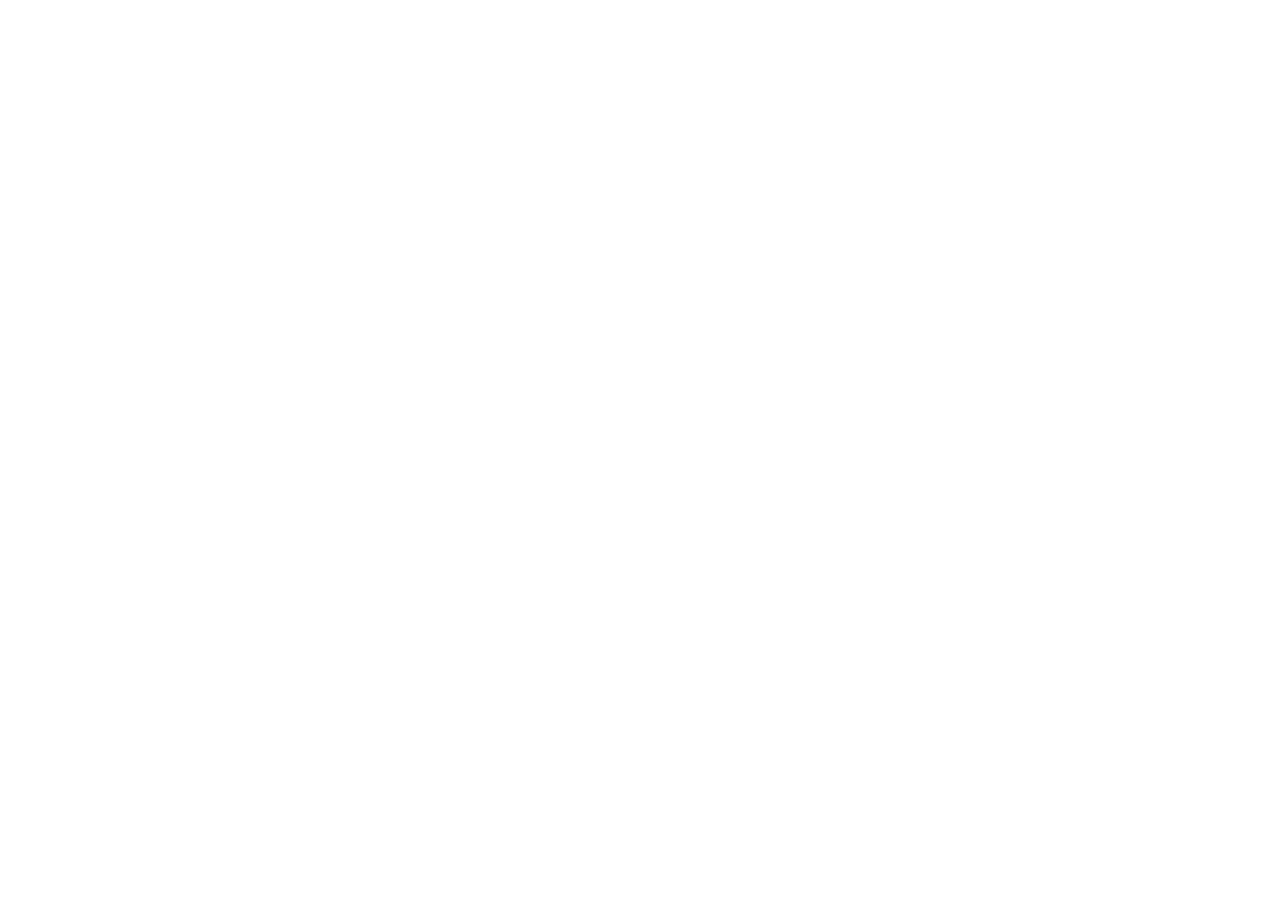
==== calculator/index.html @ a40dd13a "Add files via upload" ====
<!DOCTYPE html>
<html lang="en">
  <head>
    <meta charset="UTF-8" />
    <meta name="viewport" content="width=device-width, initial-scale=1.0" />
    <script src="index.js"></script>
    <link
      href="https://cdn.jsdelivr.net/npm/bootstrap@5.0.2/dist/css/bootstrap.min.css"
      rel="stylesheet"
      integrity="sha384-EVSTQN3/azprG1Anm3QDgpJLIm9Nao0Yz1ztcQTwFspd3yD65VohhpuuCOmLASjC"
      crossorigin="anonymous"
    />
    <title>Calculator</title>
  </head>
  <body></body>
</html>
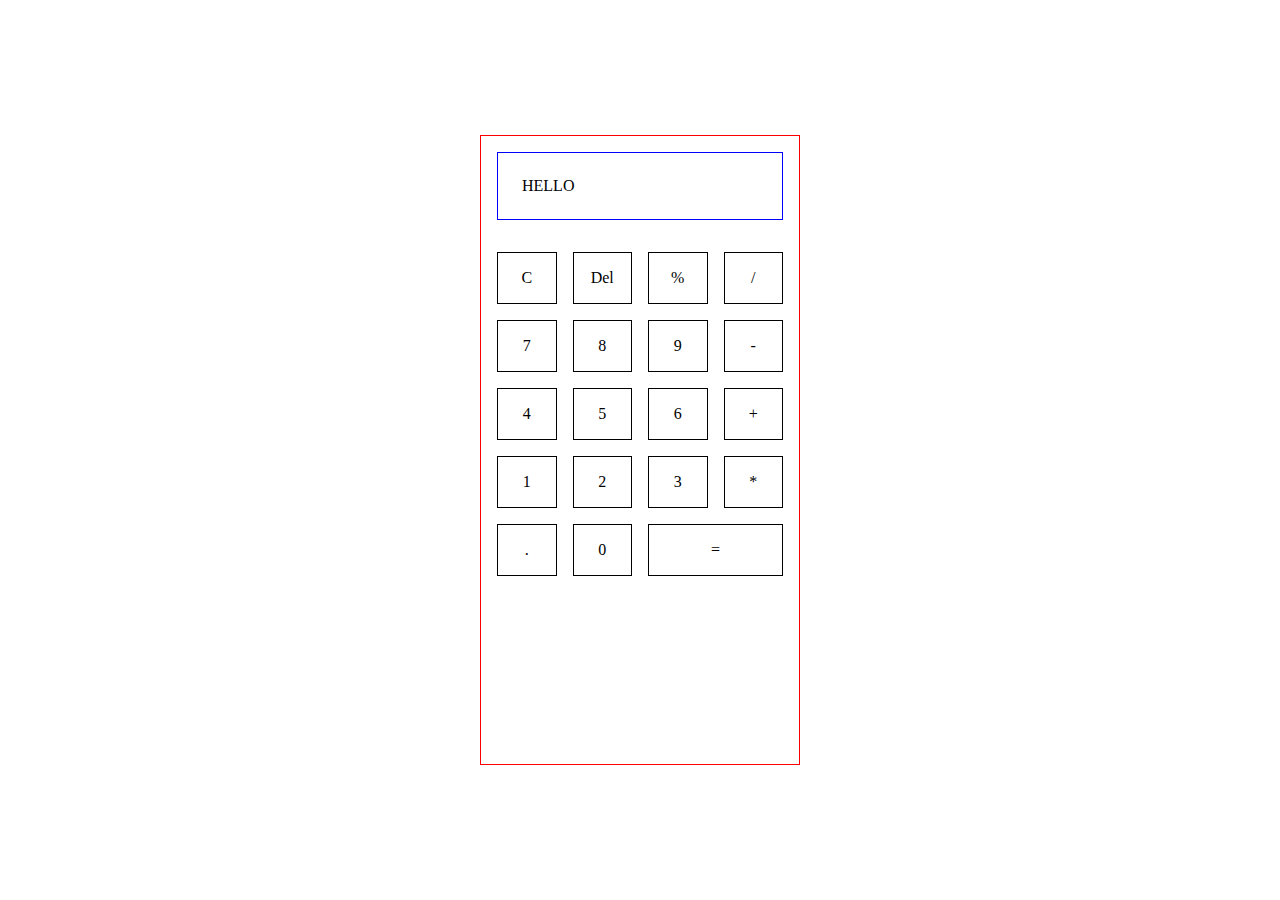
==== commit 477c6952: "making the interface" ====
--- a/calculator/index.html
+++ b/calculator/index.html
@@ -4,13 +4,77 @@
     <meta charset="UTF-8" />
     <meta name="viewport" content="width=device-width, initial-scale=1.0" />
     <script src="index.js"></script>
-    <link
+    <!-- <link
       href="https://cdn.jsdelivr.net/npm/bootstrap@5.0.2/dist/css/bootstrap.min.css"
       rel="stylesheet"
       integrity="sha384-EVSTQN3/azprG1Anm3QDgpJLIm9Nao0Yz1ztcQTwFspd3yD65VohhpuuCOmLASjC"
       crossorigin="anonymous"
-    />
+    /> -->
     <title>Calculator</title>
+    <style>
+      * {
+        margin: 0;
+        padding: 0;
+        box-sizing: border-box;
+      }
+      body {
+        width: 100%;
+        height: 100vh;
+        display: flex;
+        justify-content: center;
+        align-items: center;
+      }
+      .container {
+        border: 1px solid red;
+        width: 25%;
+        height: 70%;
+        padding: 1rem;
+      }
+      .inputHolder {
+        border: 1px solid blue;
+        width: 100%;
+        padding: 1.5rem;
+      }
+      .numberContainer {
+        display: grid;
+        grid-template-columns: repeat(4, 1fr);
+        gap: 1rem;
+        margin-top: 2rem;
+      }
+      .numberContainer > div {
+        border: 1px solid #000;
+        text-align: center;
+        padding: 1rem;
+      }
+      .Equals {
+        grid-column: span 2;
+      }
+    </style>
   </head>
-  <body></body>
+  <body>
+    <div class="container">
+      <div class="inputHolder">HELLO</div>
+      <div class="numberContainer">
+        <div class="clear">C</div>
+        <div class="delete">Del</div>
+        <div class="%">%</div>
+        <div class="/">/</div>
+        <div class="7">7</div>
+        <div class="8">8</div>
+        <div class="9">9</div>
+        <div class="-">-</div>
+        <div class="4">4</div>
+        <div class="5">5</div>
+        <div class="6">6</div>
+        <div class="+">+</div>
+        <div class="1">1</div>
+        <div class="2">2</div>
+        <div class="3">3</div>
+        <div class="X">*</div>
+        <div class=".">.</div>
+        <div class="0">0</div>
+        <div class="Equals">=</div>
+      </div>
+    </div>
+  </body>
 </html>
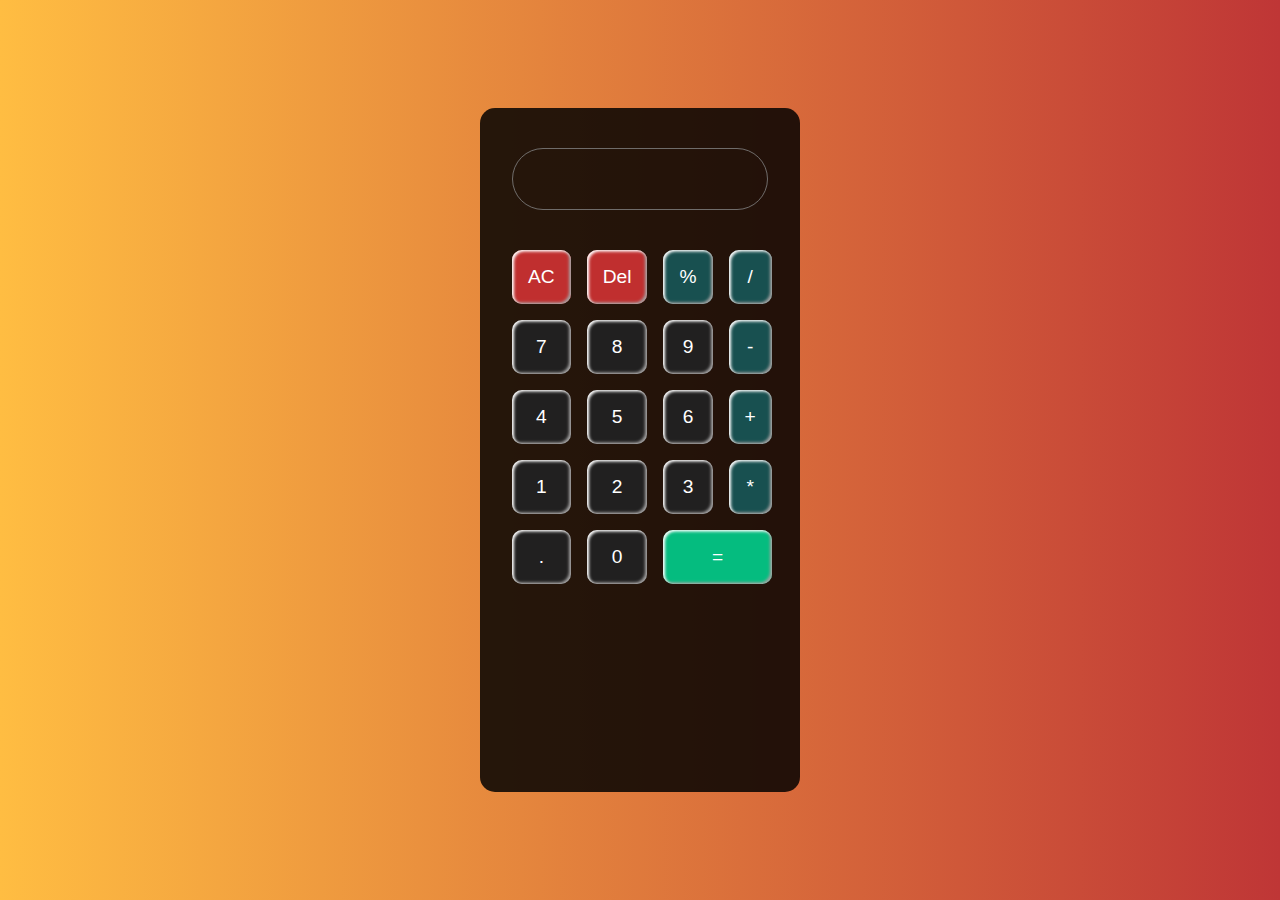
==== commit 9892154c: "finished interface" ====
--- a/calculator/index.html
+++ b/calculator/index.html
@@ -23,23 +23,30 @@
         display: flex;
         justify-content: center;
         align-items: center;
+        color: #fff;
+        background: linear-gradient(to left, #bf3636, #ffa600bd);
       }
       .container {
-        border: 1px solid red;
         width: 25%;
-        height: 70%;
-        padding: 1rem;
+        height: 76%;
+        padding: 2.5rem 2rem;
+        background-color: #000000d6;
+        border-radius: 15px;
       }
       .inputHolder {
-        border: 1px solid blue;
+        border: 1px solid #808080d1;
+        border-radius: 35px;
         width: 100%;
-        padding: 1.5rem;
+        padding: 1rem;
+        background-color: transparent;
+        color: #fff;
+        font-size: x-large;
       }
       .numberContainer {
         display: grid;
         grid-template-columns: repeat(4, 1fr);
         gap: 1rem;
-        margin-top: 2rem;
+        margin-top: 2.5rem;
       }
       .numberContainer > div {
         border: 1px solid #000;
@@ -49,31 +56,64 @@
       .Equals {
         grid-column: span 2;
       }
+
+      .btns {
+        background: #212020;
+        box-shadow: inset 2px 1.5px 3px #fff, inset -2px -1.5px 3px #a4a2a2;
+        padding: 1rem;
+        font-size: larger;
+        color: #fff;
+        border: none;
+        border-radius: 10px;
+        cursor: pointer;
+        text-size-adjust: left;
+        transition: transform 0.35s;
+      }
+      .clear,
+      .delete {
+        background-color: #c02f2f;
+      }
+      .btns:hover {
+        transform: translateY(-2px);
+      }
+      .btns:active {
+        transform: translateY(0px);
+      }
+      .btnEqual {
+        background-color: #05bc7f;
+      }
+      .sign {
+        background-color: #185050;
+      }
     </style>
   </head>
   <body>
     <div class="container">
-      <div class="inputHolder">HELLO</div>
+      <input type="text" class="inputHolder" />
       <div class="numberContainer">
-        <div class="clear">C</div>
-        <div class="delete">Del</div>
-        <div class="%">%</div>
-        <div class="/">/</div>
-        <div class="7">7</div>
-        <div class="8">8</div>
-        <div class="9">9</div>
-        <div class="-">-</div>
-        <div class="4">4</div>
-        <div class="5">5</div>
-        <div class="6">6</div>
-        <div class="+">+</div>
-        <div class="1">1</div>
-        <div class="2">2</div>
-        <div class="3">3</div>
-        <div class="X">*</div>
-        <div class=".">.</div>
-        <div class="0">0</div>
-        <div class="Equals">=</div>
+        <button type="button" class="btns clear">AC</button>
+        <button type="button" class="btns delete">Del</button>
+        <button type="button" class="sign btns">%</button>
+        <button type="button" value="/" class="sign btns">/</button>
+
+        <button type="button" value="7" class="7 btns">7</button>
+        <button type="button" value="8" class="8 btns">8</button>
+        <button type="button" value="9" class="9 btns">9</button>
+        <button type="button" value="-" class="sign btns">-</button>
+
+        <button type="button" value="4" class="4 btns">4</button>
+        <button type="button" value="5" class="5 btns">5</button>
+        <button type="button" value="6" class="6 btns">6</button>
+        <button type="button" value="+" class="sign btns">+</button>
+
+        <button type="button" value="1" class="1 btns">1</button>
+        <button type="button" value="2" class="2 btns">2</button>
+        <button type="button" value="3" class="3 btns">3</button>
+        <button type="button" value="*" class="sign btns">*</button>
+
+        <button type="button" class="decimalPoint btns">.</button>
+        <button type="button" value="0" class="0 btns">0</button>
+        <button type="button" value="=" class="btns Equals btnEqual">=</button>
       </div>
     </div>
   </body>
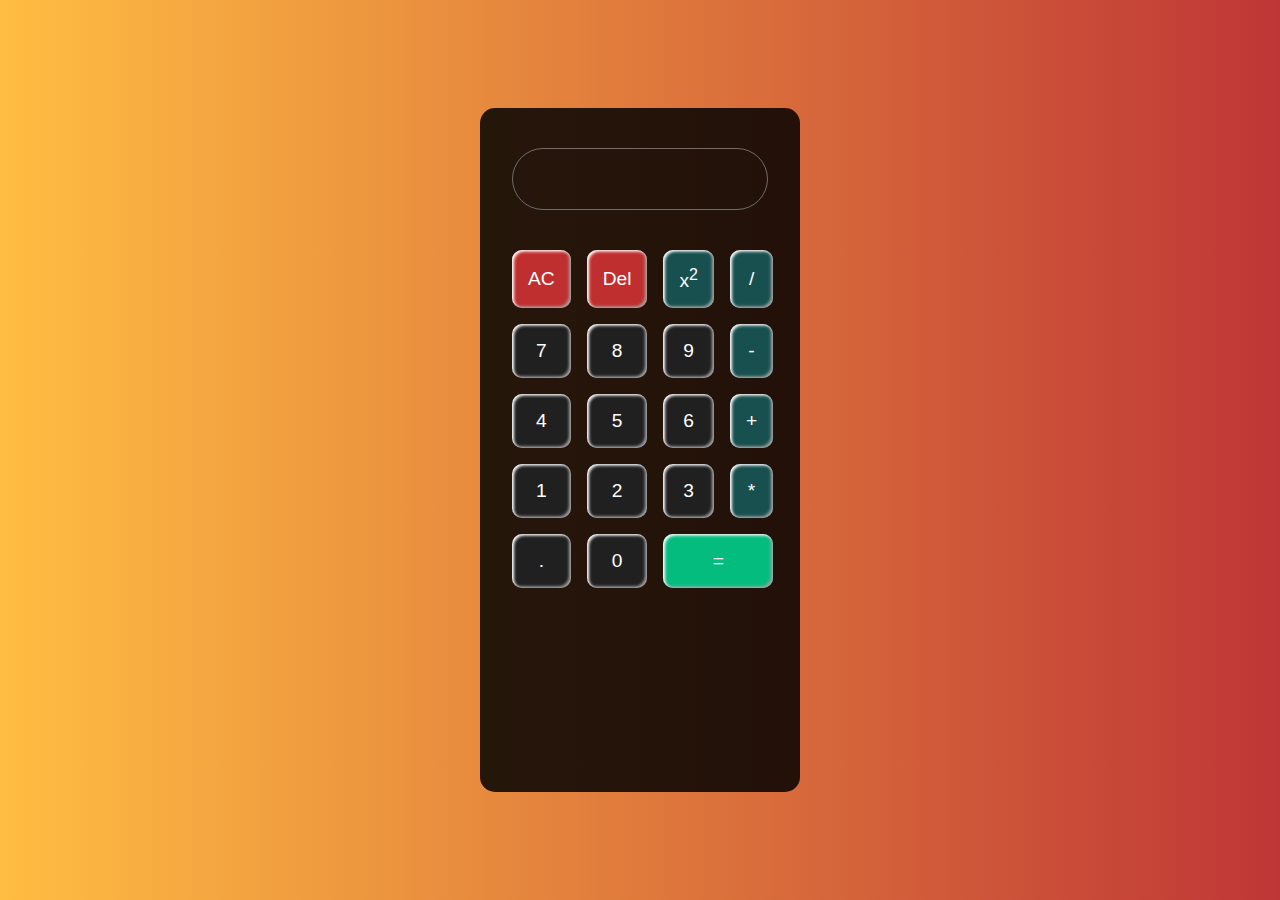
==== commit f71b705d: "handle delete and clear events" ====
--- a/calculator/index.html
+++ b/calculator/index.html
@@ -3,7 +3,7 @@
   <head>
     <meta charset="UTF-8" />
     <meta name="viewport" content="width=device-width, initial-scale=1.0" />
-    <script src="index.js"></script>
+    <script defer src="index.js"></script>
     <!-- <link
       href="https://cdn.jsdelivr.net/npm/bootstrap@5.0.2/dist/css/bootstrap.min.css"
       rel="stylesheet"
@@ -89,27 +89,31 @@
   </head>
   <body>
     <div class="container">
-      <input type="text" class="inputHolder" />
+      <input type="text" class="inputHolder inputValue" />
       <div class="numberContainer">
-        <button type="button" class="btns clear">AC</button>
+        <button type="button" class="clear btns">AC</button>
         <button type="button" class="btns delete">Del</button>
-        <button type="button" class="sign btns">%</button>
-        <button type="button" value="/" class="sign btns">/</button>
+        <button type="button" class="sign btns square">x<sup>2</sup></button>
+        <button type="button" value="/" class="sign btns division">/</button>
 
         <button type="button" value="7" class="7 btns">7</button>
         <button type="button" value="8" class="8 btns">8</button>
         <button type="button" value="9" class="9 btns">9</button>
-        <button type="button" value="-" class="sign btns">-</button>
+        <button type="button" value="-" class="sign btns substraction">
+          -
+        </button>
 
         <button type="button" value="4" class="4 btns">4</button>
         <button type="button" value="5" class="5 btns">5</button>
         <button type="button" value="6" class="6 btns">6</button>
-        <button type="button" value="+" class="sign btns">+</button>
+        <button type="button" value="+" class="sign btns addition">+</button>
 
         <button type="button" value="1" class="1 btns">1</button>
         <button type="button" value="2" class="2 btns">2</button>
         <button type="button" value="3" class="3 btns">3</button>
-        <button type="button" value="*" class="sign btns">*</button>
+        <button type="button" value="*" class="sign btns multiplication">
+          *
+        </button>
 
         <button type="button" class="decimalPoint btns">.</button>
         <button type="button" value="0" class="0 btns">0</button>
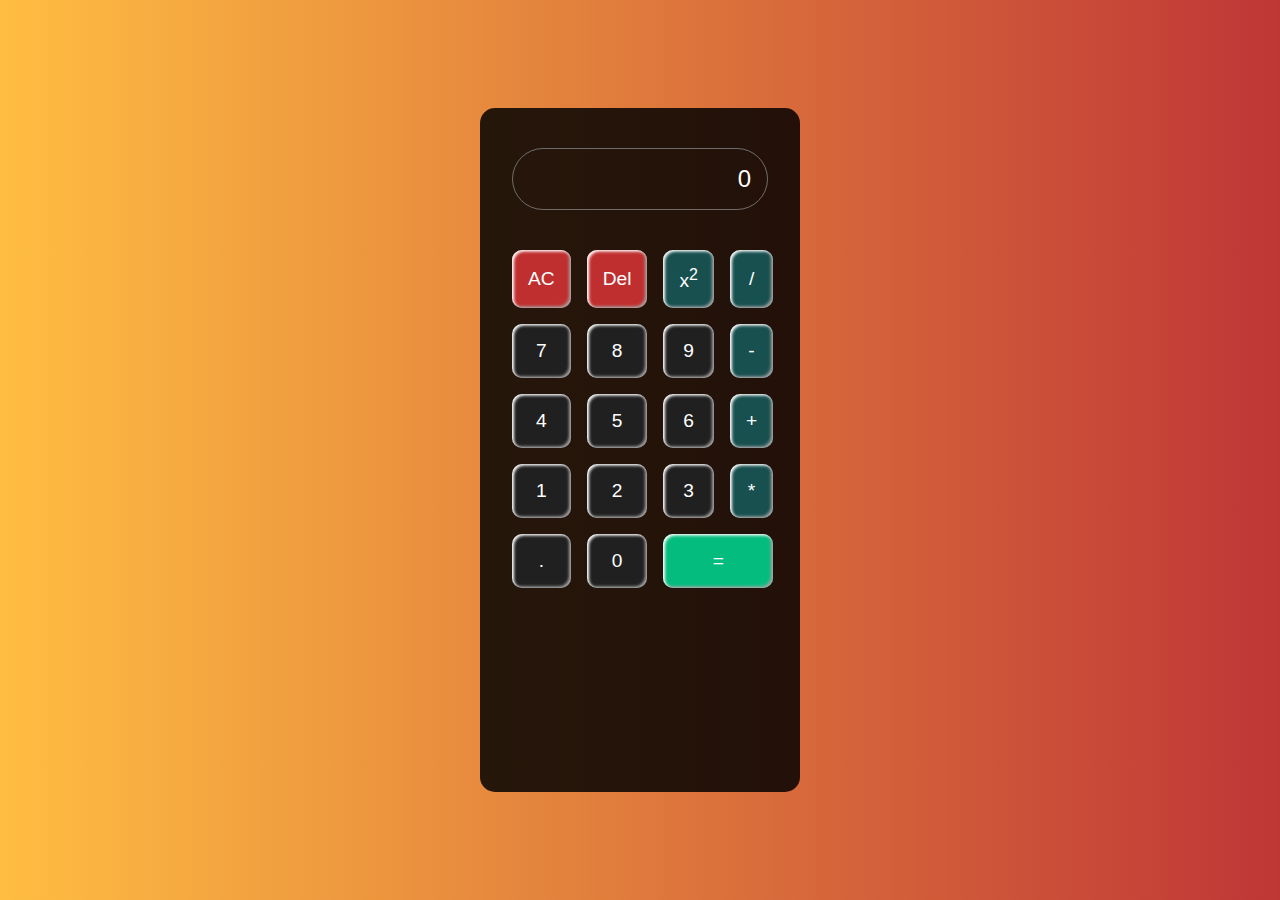
==== commit 937b76c0: "handling number and decimal dot" ====
--- a/calculator/index.html
+++ b/calculator/index.html
@@ -41,6 +41,7 @@
         background-color: transparent;
         color: #fff;
         font-size: x-large;
+        text-align: right;
       }
       .numberContainer {
         display: grid;
@@ -48,7 +49,7 @@
         gap: 1rem;
         margin-top: 2.5rem;
       }
-      .numberContainer > div {
+      .numberContainer > buttons {
         border: 1px solid #000;
         text-align: center;
         padding: 1rem;
@@ -94,29 +95,25 @@
         <button type="button" class="clear btns">AC</button>
         <button type="button" class="btns delete">Del</button>
         <button type="button" class="sign btns square">x<sup>2</sup></button>
-        <button type="button" value="/" class="sign btns division">/</button>
+        <button type="button" value="/" class="sign btns operand">/</button>
 
-        <button type="button" value="7" class="7 btns">7</button>
-        <button type="button" value="8" class="8 btns">8</button>
-        <button type="button" value="9" class="9 btns">9</button>
-        <button type="button" value="-" class="sign btns substraction">
-          -
-        </button>
+        <button type="button" value="7" class="btns numbers">7</button>
+        <button type="button" value="8" class="btns numbers">8</button>
+        <button type="button" value="9" class="btns numbers">9</button>
+        <button type="button" value="-" class="sign btns operand">-</button>
 
-        <button type="button" value="4" class="4 btns">4</button>
-        <button type="button" value="5" class="5 btns">5</button>
-        <button type="button" value="6" class="6 btns">6</button>
-        <button type="button" value="+" class="sign btns addition">+</button>
+        <button type="button" value="4" class="btns numbers">4</button>
+        <button type="button" value="5" class="btns numbers">5</button>
+        <button type="button" value="6" class="btns numbers">6</button>
+        <button type="button" value="+" class="sign btns operand">+</button>
 
-        <button type="button" value="1" class="1 btns">1</button>
-        <button type="button" value="2" class="2 btns">2</button>
-        <button type="button" value="3" class="3 btns">3</button>
-        <button type="button" value="*" class="sign btns multiplication">
-          *
-        </button>
+        <button type="button" value="1" class="one btns numbers">1</button>
+        <button type="button" value="2" class="two btns numbers">2</button>
+        <button type="button" value="3" class="three btns numbers">3</button>
+        <button type="button" value="*" class="sign btns operand">*</button>
 
-        <button type="button" class="decimalPoint btns">.</button>
-        <button type="button" value="0" class="0 btns">0</button>
+        <button type="button" value="." class="decimalPoint btns">.</button>
+        <button type="button" value="0" class="0 btns numbers">0</button>
         <button type="button" value="=" class="btns Equals btnEqual">=</button>
       </div>
     </div>
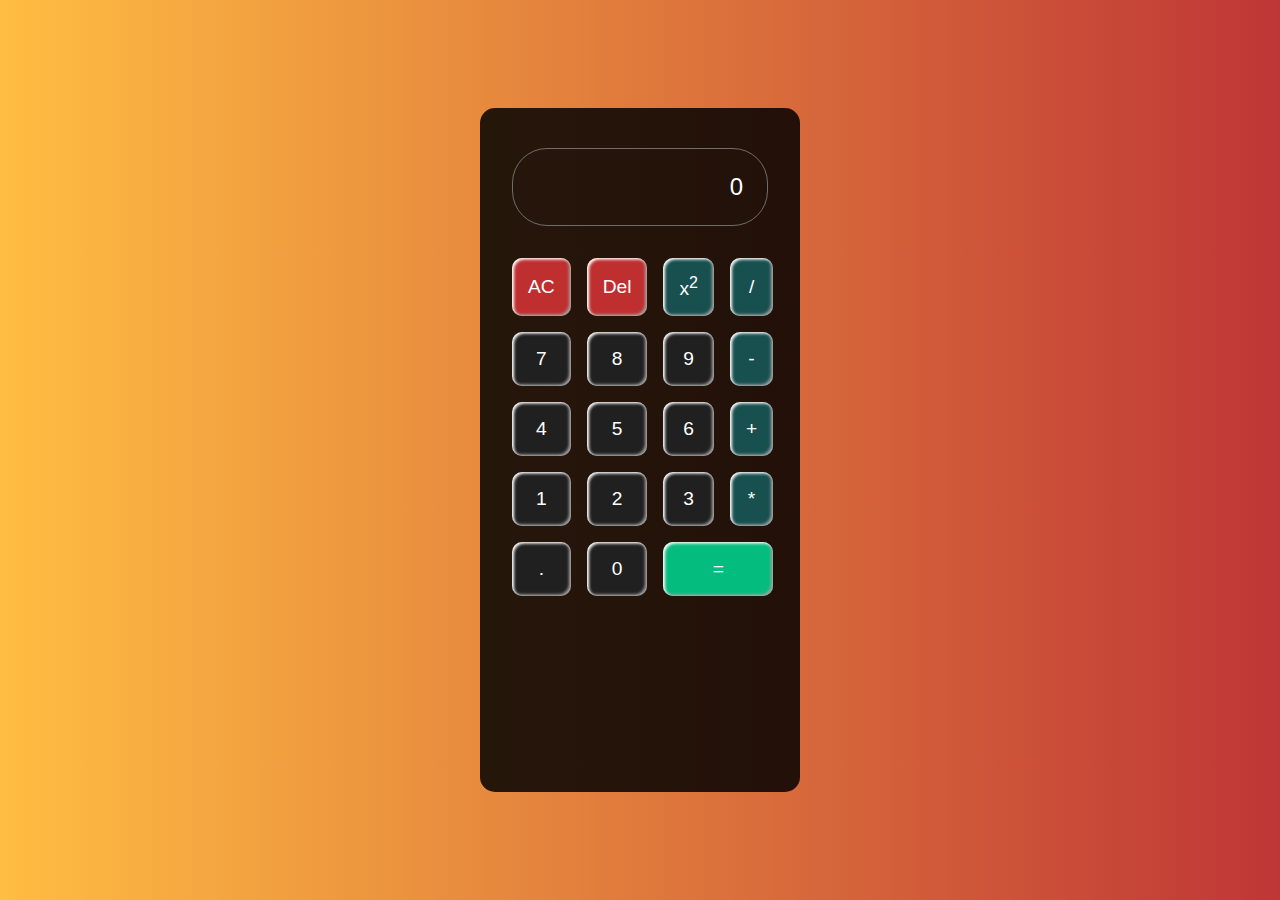
==== commit e06f9baf: "final commit" ====
--- a/calculator/index.html
+++ b/calculator/index.html
@@ -3,90 +3,13 @@
   <head>
     <meta charset="UTF-8" />
     <meta name="viewport" content="width=device-width, initial-scale=1.0" />
+
+    <link rel="icon" href="icons/icons8-calculator-64.png" />
+    <link rel="stylesheet" href="index.css" />
     <script defer src="index.js"></script>
-    <!-- <link
-      href="https://cdn.jsdelivr.net/npm/bootstrap@5.0.2/dist/css/bootstrap.min.css"
-      rel="stylesheet"
-      integrity="sha384-EVSTQN3/azprG1Anm3QDgpJLIm9Nao0Yz1ztcQTwFspd3yD65VohhpuuCOmLASjC"
-      crossorigin="anonymous"
-    /> -->
+
     <title>Calculator</title>
-    <style>
-      * {
-        margin: 0;
-        padding: 0;
-        box-sizing: border-box;
-      }
-      body {
-        width: 100%;
-        height: 100vh;
-        display: flex;
-        justify-content: center;
-        align-items: center;
-        color: #fff;
-        background: linear-gradient(to left, #bf3636, #ffa600bd);
-      }
-      .container {
-        width: 25%;
-        height: 76%;
-        padding: 2.5rem 2rem;
-        background-color: #000000d6;
-        border-radius: 15px;
-      }
-      .inputHolder {
-        border: 1px solid #808080d1;
-        border-radius: 35px;
-        width: 100%;
-        padding: 1rem;
-        background-color: transparent;
-        color: #fff;
-        font-size: x-large;
-        text-align: right;
-      }
-      .numberContainer {
-        display: grid;
-        grid-template-columns: repeat(4, 1fr);
-        gap: 1rem;
-        margin-top: 2.5rem;
-      }
-      .numberContainer > buttons {
-        border: 1px solid #000;
-        text-align: center;
-        padding: 1rem;
-      }
-      .Equals {
-        grid-column: span 2;
-      }
-
-      .btns {
-        background: #212020;
-        box-shadow: inset 2px 1.5px 3px #fff, inset -2px -1.5px 3px #a4a2a2;
-        padding: 1rem;
-        font-size: larger;
-        color: #fff;
-        border: none;
-        border-radius: 10px;
-        cursor: pointer;
-        text-size-adjust: left;
-        transition: transform 0.35s;
-      }
-      .clear,
-      .delete {
-        background-color: #c02f2f;
-      }
-      .btns:hover {
-        transform: translateY(-2px);
-      }
-      .btns:active {
-        transform: translateY(0px);
-      }
-      .btnEqual {
-        background-color: #05bc7f;
-      }
-      .sign {
-        background-color: #185050;
-      }
-    </style>
+    <style></style>
   </head>
   <body>
     <div class="container">
@@ -95,22 +18,22 @@
         <button type="button" class="clear btns">AC</button>
         <button type="button" class="btns delete">Del</button>
         <button type="button" class="sign btns square">x<sup>2</sup></button>
-        <button type="button" value="/" class="sign btns operand">/</button>
+        <button type="button" value="/" class="sign btns operator">/</button>
 
         <button type="button" value="7" class="btns numbers">7</button>
         <button type="button" value="8" class="btns numbers">8</button>
         <button type="button" value="9" class="btns numbers">9</button>
-        <button type="button" value="-" class="sign btns operand">-</button>
+        <button type="button" value="-" class="sign btns operator">-</button>
 
         <button type="button" value="4" class="btns numbers">4</button>
         <button type="button" value="5" class="btns numbers">5</button>
         <button type="button" value="6" class="btns numbers">6</button>
-        <button type="button" value="+" class="sign btns operand">+</button>
+        <button type="button" value="+" class="sign btns operator">+</button>
 
         <button type="button" value="1" class="one btns numbers">1</button>
         <button type="button" value="2" class="two btns numbers">2</button>
         <button type="button" value="3" class="three btns numbers">3</button>
-        <button type="button" value="*" class="sign btns operand">*</button>
+        <button type="button" value="*" class="sign btns operator">*</button>
 
         <button type="button" value="." class="decimalPoint btns">.</button>
         <button type="button" value="0" class="0 btns numbers">0</button>
--- a/calculator/index.css
+++ b/calculator/index.css
@@ -0,0 +1,74 @@
+* {
+  margin: 0;
+  padding: 0;
+  box-sizing: border-box;
+}
+body {
+  width: 100%;
+  height: 100vh;
+  display: flex;
+  justify-content: center;
+  align-items: center;
+  color: #fff;
+  background: linear-gradient(to left, #bf3636, #ffa600bd);
+}
+.container {
+  width: 25%;
+  height: 76%;
+  padding: 2.5rem 2rem;
+  background-color: #000000d6;
+  border-radius: 15px;
+}
+.inputHolder {
+  border: 1px solid #808080d1;
+  border-radius: 35px;
+  width: 100%;
+  padding: 1.5rem;
+  background-color: transparent;
+  color: #fff;
+  font-size: x-large;
+  text-align: right;
+}
+.numberContainer {
+  display: grid;
+  grid-template-columns: repeat(4, 1fr);
+  gap: 1rem;
+  margin-top: 2rem;
+}
+.numberContainer > buttons {
+  border: 1px solid #000;
+  text-align: center;
+  padding: 1rem;
+}
+.Equals {
+  grid-column: span 2;
+}
+
+.btns {
+  background: #212020;
+  box-shadow: inset 2px 1.5px 3px #fff, inset -2px -1.5px 3px #a4a2a2;
+  padding: 1rem;
+  font-size: larger;
+  color: #fff;
+  border: none;
+  border-radius: 10px;
+  cursor: pointer;
+  text-size-adjust: left;
+  transition: transform 0.35s;
+}
+.clear,
+.delete {
+  background-color: #c02f2f;
+}
+.btns:hover {
+  transform: translateY(-2px);
+}
+.btns:active {
+  transform: translateY(0px);
+}
+.btnEqual {
+  background-color: #05bc7f;
+}
+.sign {
+  background-color: #185050;
+}
